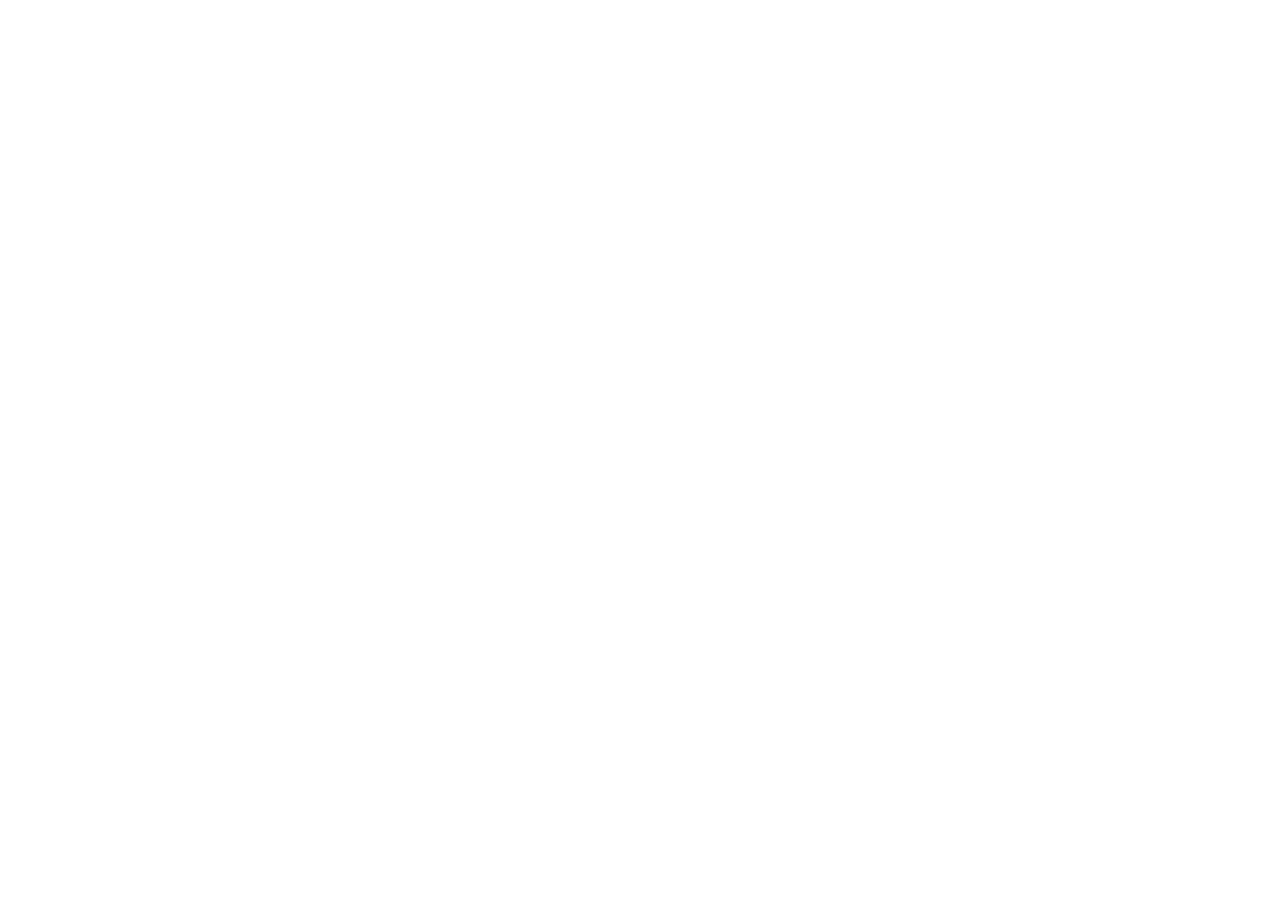
==== Card Hover Effect (part-2)/index_CHE.html @ 05bfe11f "Good to go" ====
<!DOCTYPE html>
<html lang="en">
<head>
   <meta charset="UTF-8">
   <meta http-equiv="X-UA-Compatible" content="IE=edge">
   <meta name="viewport" content="width=device-width, initial-scale=1.0">
   <title>Garden Card </title>
   <link rel="stylesheet" href="style_CHE.css">
</head>
<body>
   
</body>
</html>
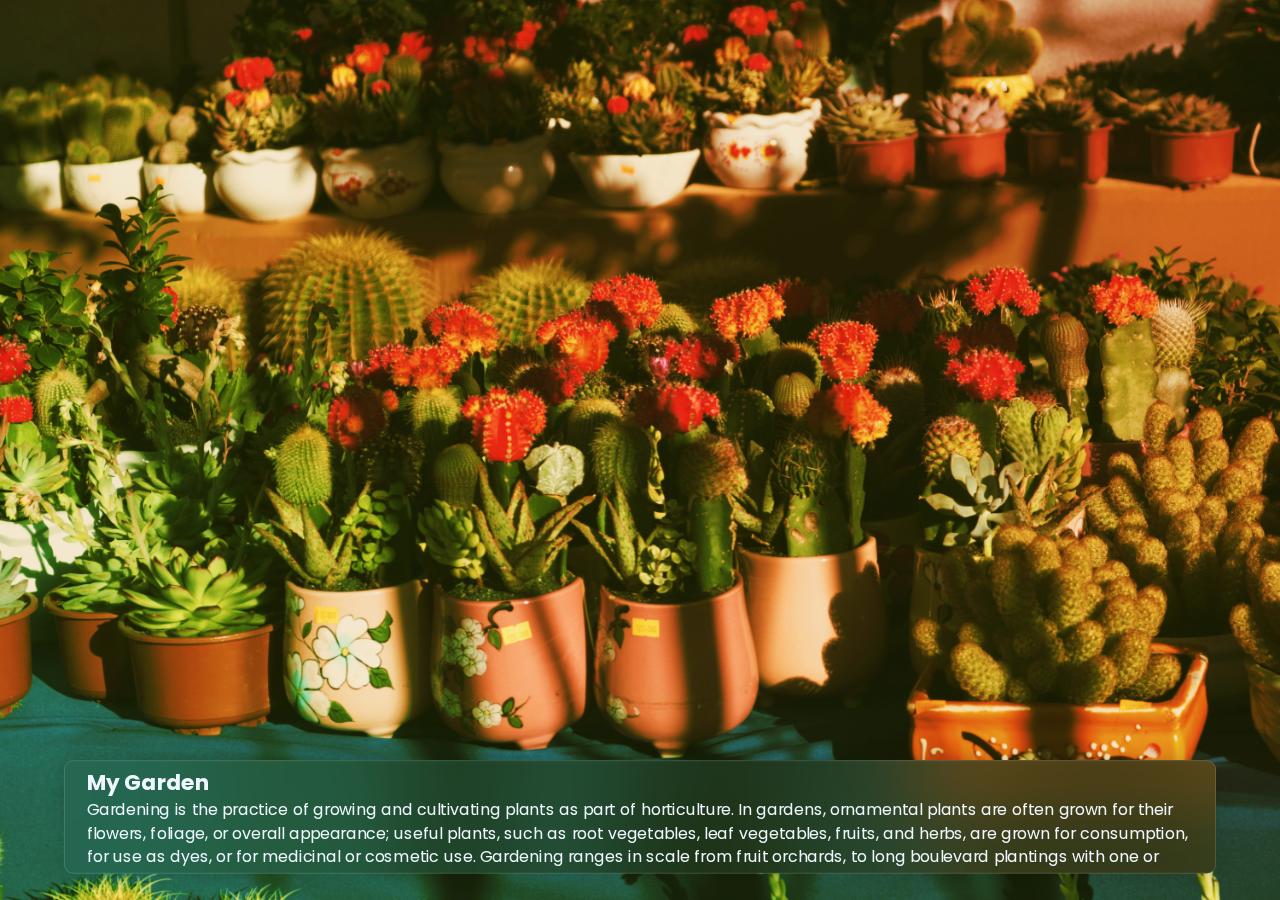
==== commit 1c613b32: "Alhamdulillah" ====
--- a/Card Hover Effect (part-2)/index_CHE.html
+++ b/Card Hover Effect (part-2)/index_CHE.html
@@ -1,5 +1,6 @@
 <!DOCTYPE html>
 <html lang="en">
+
 <head>
    <meta charset="UTF-8">
    <meta http-equiv="X-UA-Compatible" content="IE=edge">
@@ -7,7 +8,27 @@
    <title>Garden Card </title>
    <link rel="stylesheet" href="style_CHE.css">
 </head>
+
 <body>
-   
+   <div class="card">
+      <img src="garden.jpg" alt="">
+      <div class="content">
+         <h2>My Garden</h2>
+         <p>
+            Gardening is the practice of growing and cultivating plants as part of horticulture. In gardens, ornamental
+            plants are often grown for their flowers, foliage, or overall appearance; useful plants, such as root
+            vegetables, leaf vegetables, fruits, and herbs, are grown for consumption, for use as dyes, or for medicinal
+            or cosmetic use.
+
+            Gardening ranges in scale from fruit orchards, to long boulevard plantings with one or more different types
+            of shrubs, trees, and herbaceous plants, to residential back gardens including lawns and foundation
+            plantings, and to container gardens grown inside or outside. Gardening may be very specialized, with only
+            one type of plant grown, or involve a variety of plants in mixed plantings. It involves an active
+            participation in the growing of plants, and tends to be labor-intensive, which differentiates it from
+            farming or forestry.
+         </p>
+      </div>
+   </div>
 </body>
+
 </html>--- a/Card Hover Effect (part-2)/style_CHE.css
+++ b/Card Hover Effect (part-2)/style_CHE.css
@@ -0,0 +1,67 @@
+@import url('https://fonts.googleapis.com/css2?family=Poppins:wght@300;400;500;600;700;800;900&display=swap');
+*{
+   margin: 0;
+   padding: 0;
+   box-sizing: border-box;
+   font-family: 'Poppins', sans-serif;
+}
+body{
+   display: flex;
+   justify-content: center;
+   align-items: center;
+   height: 100vh;
+}
+.card{
+   width: 100%;
+   height: 100%;
+   /* background: rgb(0,87,128); */
+   position: relative;
+   border-radius: 20px;
+   -webkit-border-radius: 20px;
+   -moz-border-radius: 20px;
+   -ms-border-radius: 20px;
+   -o-border-radius: 20px;
+   /* cursor: pointer; */
+   box-shadow: 0 0 20px rgba(0,0,0,0.123);
+}
+.card img{
+   position: absolute;
+   width: 100%;
+   height: 100%;
+}
+.content{
+   position: absolute;
+   width: 100%;
+   bottom: 20px;
+   height: 126px;
+   padding: 0.4em 1.5em;
+   font-size: 16px;
+   background: rgba(255, 255, 255, 0);
+   backdrop-filter: blur(60px);
+   border-radius: 10px;
+   -webkit-border-radius: 10px;
+   -moz-border-radius: 10px;
+   -ms-border-radius: 10px;
+   -o-border-radius: 10px;
+   transform: scale(0.9);
+   -webkit-transform: scale(0.9);
+   -moz-transform: scale(0.9);
+   -ms-transform: scale(0.9);
+   -o-transform: scale(0.9);
+   color: aliceblue;
+   border: 1px solid rgba(255, 255, 255, 0.164);
+   box-shadow: 0 0 20px rgba(0, 0, 0, 0.144);
+   overflow: hidden;
+   transition: all 0.4s;
+   -webkit-transition: all 0.4s;
+   -moz-transition: all 0.4s;
+   -ms-transition: all 0.4s;
+   -o-transition: all 0.4s;
+   cursor: pointer;
+}
+.content p{
+   font-size: 1.1em;
+}
+.content:hover {
+   height: 250px;
+}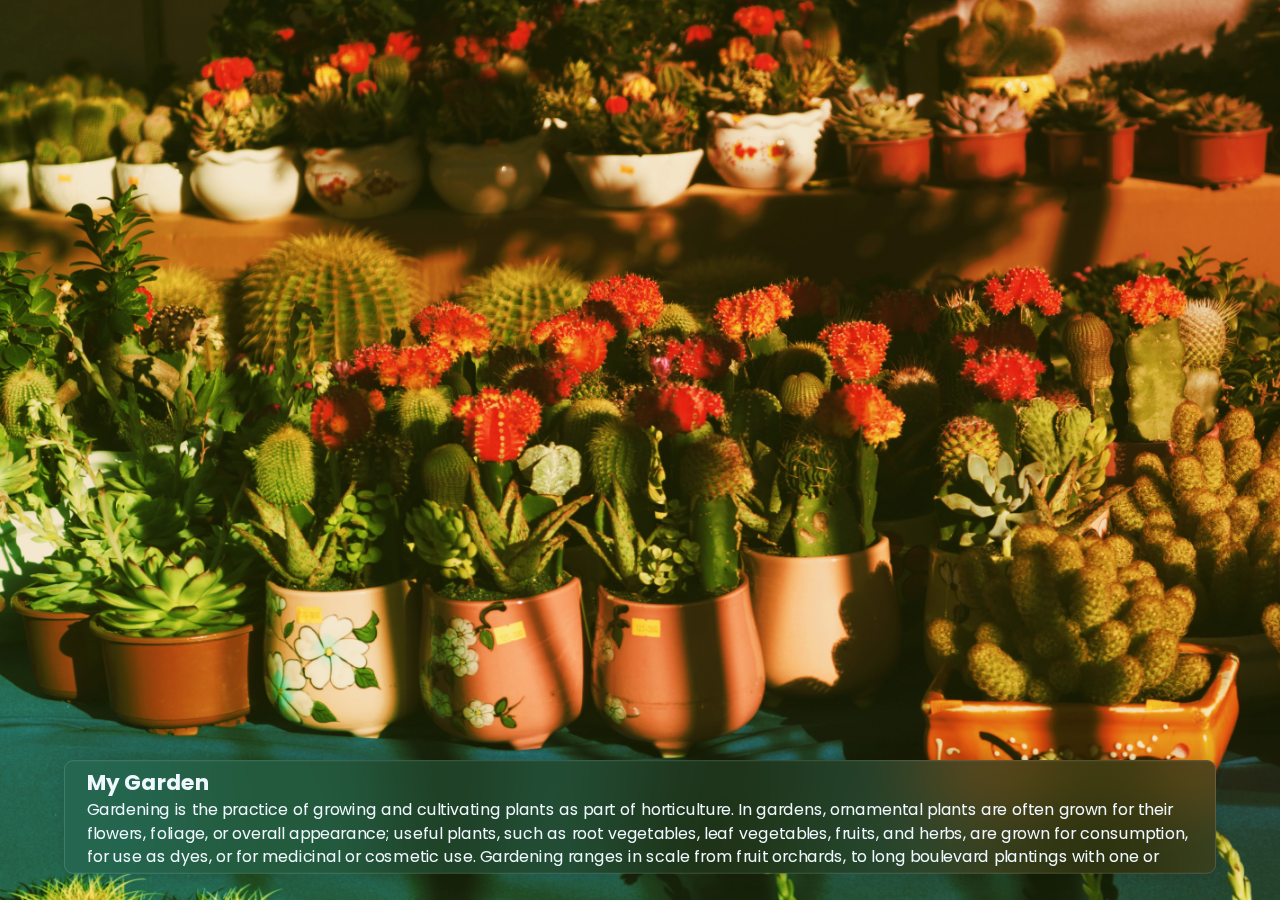
==== commit 3fbbefa3: "Go" ====
--- a/Card Hover Effect (part-2)/index_CHE.html
+++ b/Card Hover Effect (part-2)/index_CHE.html
@@ -11,7 +11,6 @@
 
 <body>
    <div class="card">
-      <img src="garden.jpg" alt="">
       <div class="content">
          <h2>My Garden</h2>
          <p>
--- a/Card Hover Effect (part-2)/style_CHE.css
+++ b/Card Hover Effect (part-2)/style_CHE.css
@@ -12,22 +12,13 @@
    height: 100vh;
 }
 .card{
+   background-image: url(garden.jpg);
+   background-size: cover;
+   background-position: center;
    width: 100%;
    height: 100%;
-   /* background: rgb(0,87,128); */
    position: relative;
-   border-radius: 20px;
-   -webkit-border-radius: 20px;
-   -moz-border-radius: 20px;
-   -ms-border-radius: 20px;
-   -o-border-radius: 20px;
-   /* cursor: pointer; */
    box-shadow: 0 0 20px rgba(0,0,0,0.123);
-}
-.card img{
-   position: absolute;
-   width: 100%;
-   height: 100%;
 }
 .content{
    position: absolute;
